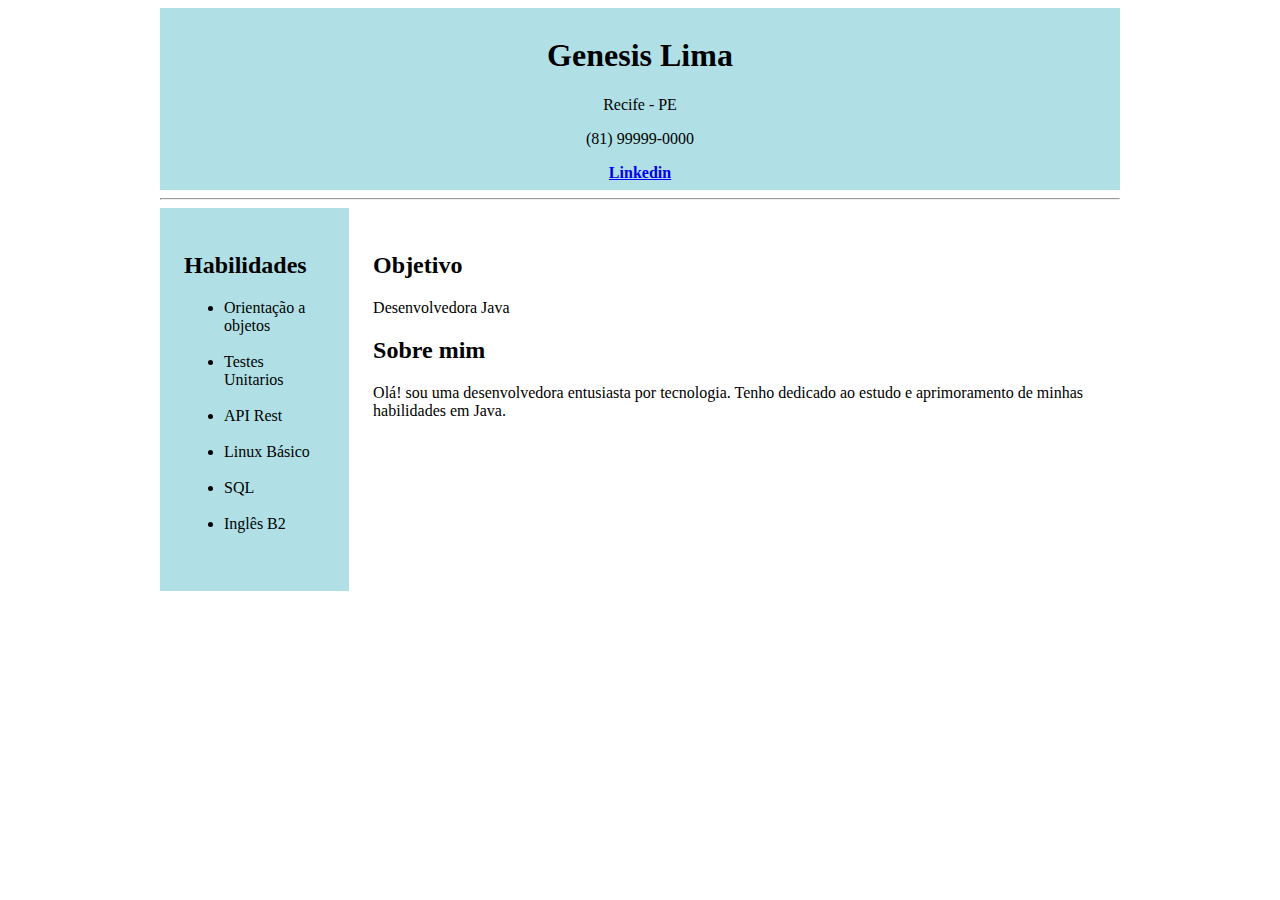
==== curriculo/index.html @ 5cdacdda "primeiro commit curriculo" ====
<!DOCTYPE html>
<html lang="pt-br">
<head>
    <meta charset="UTF-8">
    <meta name="viewport" content="width=device-width, initial-scale=1.0">
    <meta name="author" content="Genesis Lima">
    <meta name="description" content="curriculo">
    <title>Genesis Lima - Curriculo</title>
</head>
<body>
    <div style="width: 960px; margin: 0 auto;">
    <header>
        <div  style="background-color:#b0e0e6;text-align: center;padding: 8px;">
            <h1>Genesis Lima</h1>
            <p>Recife - PE</p>
            <p>(81) 99999-0000</p>
            <strong><a href="https://www.linkedin.com/in/genesislima101/" target="_blank" rel="noopener noreferrer">Linkedin</a></strong>
        </div>
    </header>
    <hr>
    <section>
        <div style="display: flex;">
            <aside>
                <div  style="flex: 1;background-color:#b0e0e6;padding: 24px;">
                    <h2>Habilidades</h2>
                    <ul>
                        <li>Orientação a objetos</li><br>
                        <li>Testes Unitarios</li><br>
                        <li>API Rest</li><br>
                        <li>Linux Básico</li><br>
                        <li>SQL</li><br>
                        <li>Inglês B2</li><br>
                    </ul>
                </div>
            </aside>
            
            <main >
                <div style="flex: 3;padding: 24px;">
                    <h2>Objetivo</h2>
                    <p>Desenvolvedora Java</p>
                    <h2>Sobre mim</h2>
                    <p>Olá! sou uma desenvolvedora entusiasta por tecnologia. Tenho dedicado ao estudo e aprimoramento de minhas habilidades em Java.</p> 
                </div>
            </main>
        </div>
    </section>
    </div>
</body>
</html>
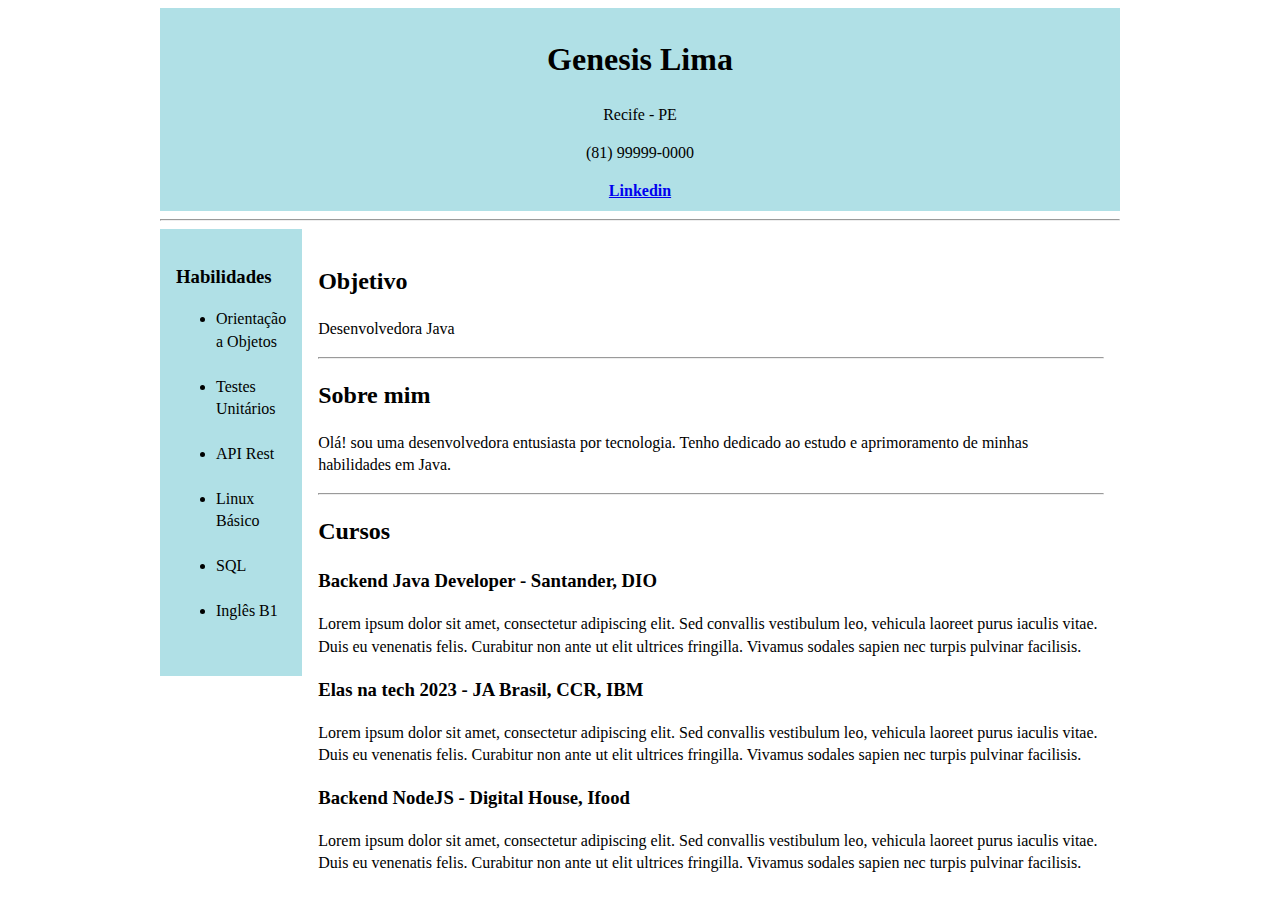
==== commit 33557e19: "criando seção cursos" ====
--- a/curriculo/index.html
+++ b/curriculo/index.html
@@ -8,7 +8,7 @@
     <title>Genesis Lima - Curriculo</title>
 </head>
 <body>
-    <div style="width: 960px; margin: 0 auto;">
+    <div style="width: 960px; margin: 0 auto;font-size: 16px;line-height: 1.4;">
     <header>
         <div  style="background-color:#b0e0e6;text-align: center;padding: 8px;">
             <h1>Genesis Lima</h1>
@@ -21,25 +21,41 @@
     <section>
         <div style="display: flex;">
             <aside>
-                <div  style="flex: 1;background-color:#b0e0e6;padding: 24px;">
-                    <h2>Habilidades</h2>
-                    <ul>
-                        <li>Orientação a objetos</li><br>
-                        <li>Testes Unitarios</li><br>
+                <div  style="flex: 1;background-color:#b0e0e6;padding: 16px;">
+                    <h3>Habilidades</h3>
+                    <ul >
+                        <li>Orientação a Objetos</li ><br>
+                        <li>Testes Unitários</li><br>
                         <li>API Rest</li><br>
                         <li>Linux Básico</li><br>
                         <li>SQL</li><br>
-                        <li>Inglês B2</li><br>
+                        <li>Inglês B1</li><br>
                     </ul>
                 </div>
             </aside>
             
             <main >
-                <div style="flex: 3;padding: 24px;">
+                <div style="flex: 3;padding: 16px;">
                     <h2>Objetivo</h2>
                     <p>Desenvolvedora Java</p>
+                    <hr>
                     <h2>Sobre mim</h2>
-                    <p>Olá! sou uma desenvolvedora entusiasta por tecnologia. Tenho dedicado ao estudo e aprimoramento de minhas habilidades em Java.</p> 
+                    <p>Olá! sou uma desenvolvedora entusiasta por tecnologia. 
+                        Tenho dedicado ao estudo e aprimoramento de minhas habilidades em Java.</p> 
+                    <hr>
+                    <h2>Cursos</h2>
+                    <h3>Backend Java Developer - Santander, DIO</h3>     
+                    <p>Lorem ipsum dolor sit amet, consectetur adipiscing elit. Sed convallis vestibulum leo, 
+                        vehicula laoreet purus iaculis vitae. Duis eu venenatis felis. 
+                        Curabitur non ante ut elit ultrices fringilla. Vivamus sodales sapien nec turpis pulvinar facilisis.</p> 
+                    <h3>Elas na tech 2023 - JA Brasil, CCR, IBM</h3>     
+                    <p>Lorem ipsum dolor sit amet, consectetur adipiscing elit. Sed convallis vestibulum leo, 
+                        vehicula laoreet purus iaculis vitae. Duis eu venenatis felis. 
+                        Curabitur non ante ut elit ultrices fringilla. Vivamus sodales sapien nec turpis pulvinar facilisis.</p> 
+                    <h3>Backend NodeJS - Digital House, Ifood</h3>     
+                    <p>Lorem ipsum dolor sit amet, consectetur adipiscing elit. Sed convallis vestibulum leo, 
+                        vehicula laoreet purus iaculis vitae. Duis eu venenatis felis. 
+                        Curabitur non ante ut elit ultrices fringilla. Vivamus sodales sapien nec turpis pulvinar facilisis.</p>     
                 </div>
             </main>
         </div>
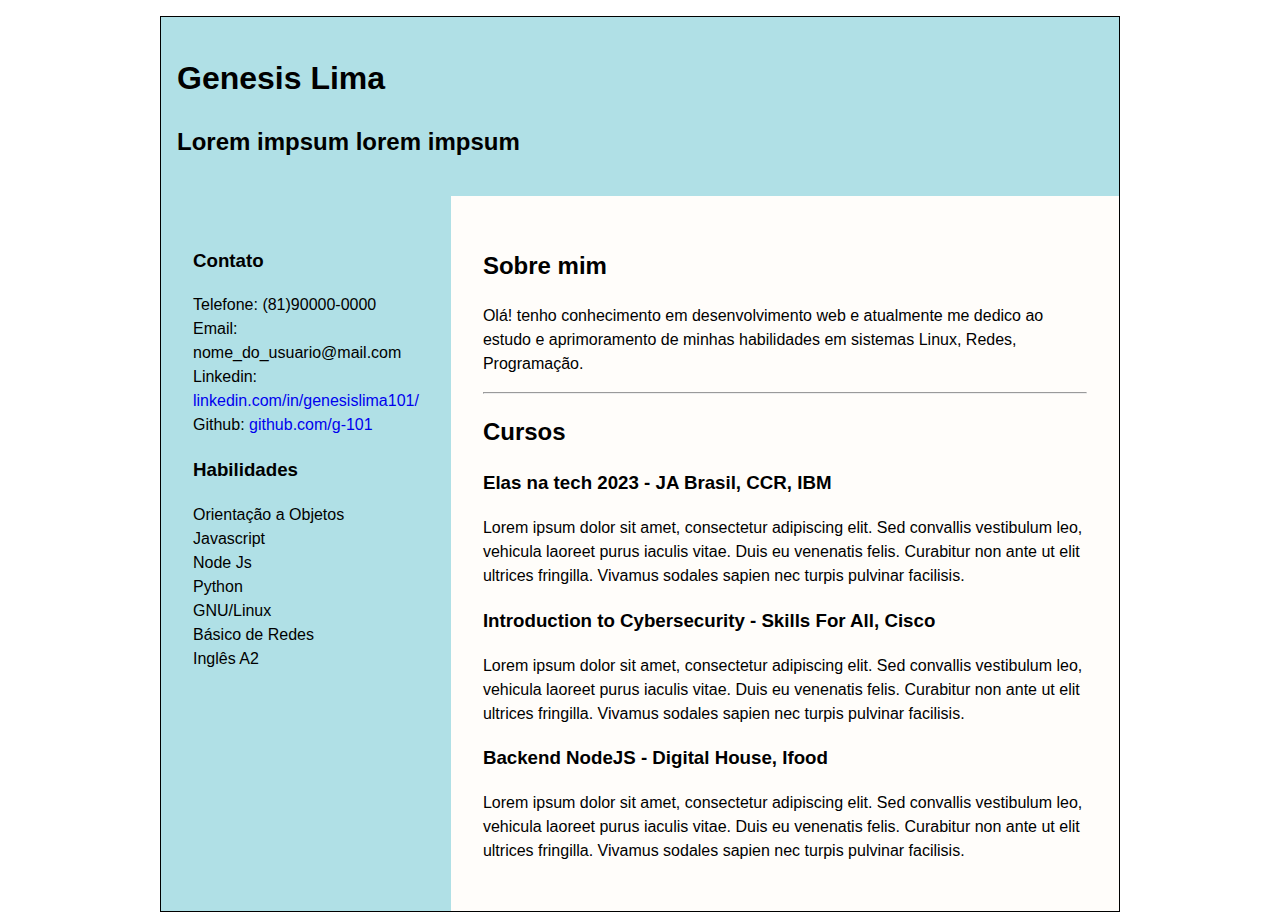
==== commit edff14e2: "curriculo: refatorando o projeto" ====
--- a/curriculo/index.html
+++ b/curriculo/index.html
@@ -1,65 +1,92 @@
 <!DOCTYPE html>
 <html lang="pt-br">
-<head>
-    <meta charset="UTF-8">
-    <meta name="viewport" content="width=device-width, initial-scale=1.0">
-    <meta name="author" content="Genesis Lima">
-    <meta name="description" content="curriculo">
-    <title>Genesis Lima - Curriculo</title>
-</head>
-<body>
-    <div style="width: 960px; margin: 0 auto;font-size: 16px;line-height: 1.4;">
-    <header>
-        <div  style="background-color:#b0e0e6;text-align: center;padding: 8px;">
-            <h1>Genesis Lima</h1>
-            <p>Recife - PE</p>
-            <p>(81) 99999-0000</p>
-            <strong><a href="https://www.linkedin.com/in/genesislima101/" target="_blank" rel="noopener noreferrer">Linkedin</a></strong>
-        </div>
-    </header>
-    <hr>
-    <section>
-        <div style="display: flex;">
-            <aside>
-                <div  style="flex: 1;background-color:#b0e0e6;padding: 16px;">
-                    <h3>Habilidades</h3>
-                    <ul >
-                        <li>Orientação a Objetos</li ><br>
-                        <li>Testes Unitários</li><br>
-                        <li>API Rest</li><br>
-                        <li>Linux Básico</li><br>
-                        <li>SQL</li><br>
-                        <li>Inglês B1</li><br>
-                    </ul>
-                </div>
-            </aside>
-            
-            <main >
-                <div style="flex: 3;padding: 16px;">
-                    <h2>Objetivo</h2>
-                    <p>Desenvolvedora Java</p>
-                    <hr>
-                    <h2>Sobre mim</h2>
-                    <p>Olá! sou uma desenvolvedora entusiasta por tecnologia. 
-                        Tenho dedicado ao estudo e aprimoramento de minhas habilidades em Java.</p> 
-                    <hr>
-                    <h2>Cursos</h2>
-                    <h3>Backend Java Developer - Santander, DIO</h3>     
-                    <p>Lorem ipsum dolor sit amet, consectetur adipiscing elit. Sed convallis vestibulum leo, 
-                        vehicula laoreet purus iaculis vitae. Duis eu venenatis felis. 
-                        Curabitur non ante ut elit ultrices fringilla. Vivamus sodales sapien nec turpis pulvinar facilisis.</p> 
-                    <h3>Elas na tech 2023 - JA Brasil, CCR, IBM</h3>     
-                    <p>Lorem ipsum dolor sit amet, consectetur adipiscing elit. Sed convallis vestibulum leo, 
-                        vehicula laoreet purus iaculis vitae. Duis eu venenatis felis. 
-                        Curabitur non ante ut elit ultrices fringilla. Vivamus sodales sapien nec turpis pulvinar facilisis.</p> 
-                    <h3>Backend NodeJS - Digital House, Ifood</h3>     
-                    <p>Lorem ipsum dolor sit amet, consectetur adipiscing elit. Sed convallis vestibulum leo, 
-                        vehicula laoreet purus iaculis vitae. Duis eu venenatis felis. 
-                        Curabitur non ante ut elit ultrices fringilla. Vivamus sodales sapien nec turpis pulvinar facilisis.</p>     
+    <head>
+        <meta charset="UTF-8" />
+        <meta name="viewport" content="width=device-width, initial-scale=1.0" />
+        <meta name="author" content="Genesis Lima" />
+        <meta name="description" content="curriculo" />
+        <link rel="stylesheet" href="style.css" />
+        <link rel="stylesheet" href="reset.css" />
+        <title>Genesis Lima - Curriculo</title>
+    </head>
+    <body>
+        <div class="main-container">
+            <main>
+                <header>
+                    <div class="title">
+                        <h1>Genesis Lima</h1>
+                        <h2>Lorem impsum lorem impsum</h2>
+                    </div>
+                </header>
+                <div class="main">
+                    <div class="left-info">
+                        <h3>Contato</h3>
+                        <ul>
+                            <li>Telefone: (81)90000-0000</li>
+
+                            <li>Email: nome_do_usuario@mail.com</li>
+
+                            <li>
+                                Linkedin:
+                                <a
+                                    href="https://www.linkedin.com/in/genesislima101/"
+                                    target="_blank"
+                                    >linkedin.com/in/genesislima101/</a
+                                >
+                            </li>
+                            <li>
+                                Github:
+                                <a href="https://github.com/g-101" target="_blank"
+                                    >github.com/g-101</a
+                                >
+                            </li>
+                        </ul>
+                        <h3>Habilidades</h3>
+                        <ul>
+                            <li>Orientação a Objetos</li>
+                            <li>Javascript</li>
+                            <li>Node Js</li>
+                            <li>Python</li>
+                            <li>GNU/Linux</li>
+                            <li>Básico de Redes</li>
+                            <li>Inglês A2</li>
+                        </ul>
+                    </div>
+
+                    <div class="right-info">
+                        <h2>Sobre mim</h2>
+                        <p>
+                            Olá! tenho conhecimento em desenvolvimento web e atualmente me dedico ao
+                            estudo e aprimoramento de minhas habilidades em sistemas Linux, Redes,
+                            Programação.
+                        </p>
+                        <hr />
+                        <h2>Cursos</h2>
+                        <h3>Elas na tech 2023 - JA Brasil, CCR, IBM</h3>
+                        <p>
+                            Lorem ipsum dolor sit amet, consectetur adipiscing elit. Sed convallis
+                            vestibulum leo, vehicula laoreet purus iaculis vitae. Duis eu venenatis
+                            felis. Curabitur non ante ut elit ultrices fringilla. Vivamus sodales
+                            sapien nec turpis pulvinar facilisis.
+                        </p>
+                        <h3>Introduction to Cybersecurity - Skills For All, Cisco</h3>
+                        <p>
+                            Lorem ipsum dolor sit amet, consectetur adipiscing elit. Sed convallis
+                            vestibulum leo, vehicula laoreet purus iaculis vitae. Duis eu venenatis
+                            felis. Curabitur non ante ut elit ultrices fringilla. Vivamus sodales
+                            sapien nec turpis pulvinar facilisis.
+                        </p>
+
+                        <h3>Backend NodeJS - Digital House, Ifood</h3>
+                        <p>
+                            Lorem ipsum dolor sit amet, consectetur adipiscing elit. Sed convallis
+                            vestibulum leo, vehicula laoreet purus iaculis vitae. Duis eu venenatis
+                            felis. Curabitur non ante ut elit ultrices fringilla. Vivamus sodales
+                            sapien nec turpis pulvinar facilisis.
+                        </p>
+                    </div>
                 </div>
             </main>
         </div>
-    </section>
-    </div>
-</body>
-</html>+    </body>
+</html>
--- a/curriculo/style.css
+++ b/curriculo/style.css
@@ -0,0 +1,24 @@
+.main-container {
+    width: 100%;
+    max-width: 960px;
+    margin: 1rem auto;
+    border: 1px #000 solid;
+    background-color: #fffdfa;
+}
+.main {
+    display: flex;
+}
+.left-info {
+    flex: 1;
+    background-color: #b0e0e6;
+    padding: 2rem;
+}
+
+.right-info {
+    padding: 2rem;
+}
+
+.title {
+    padding: 1rem;
+    background-color: #b0e0e6;
+}
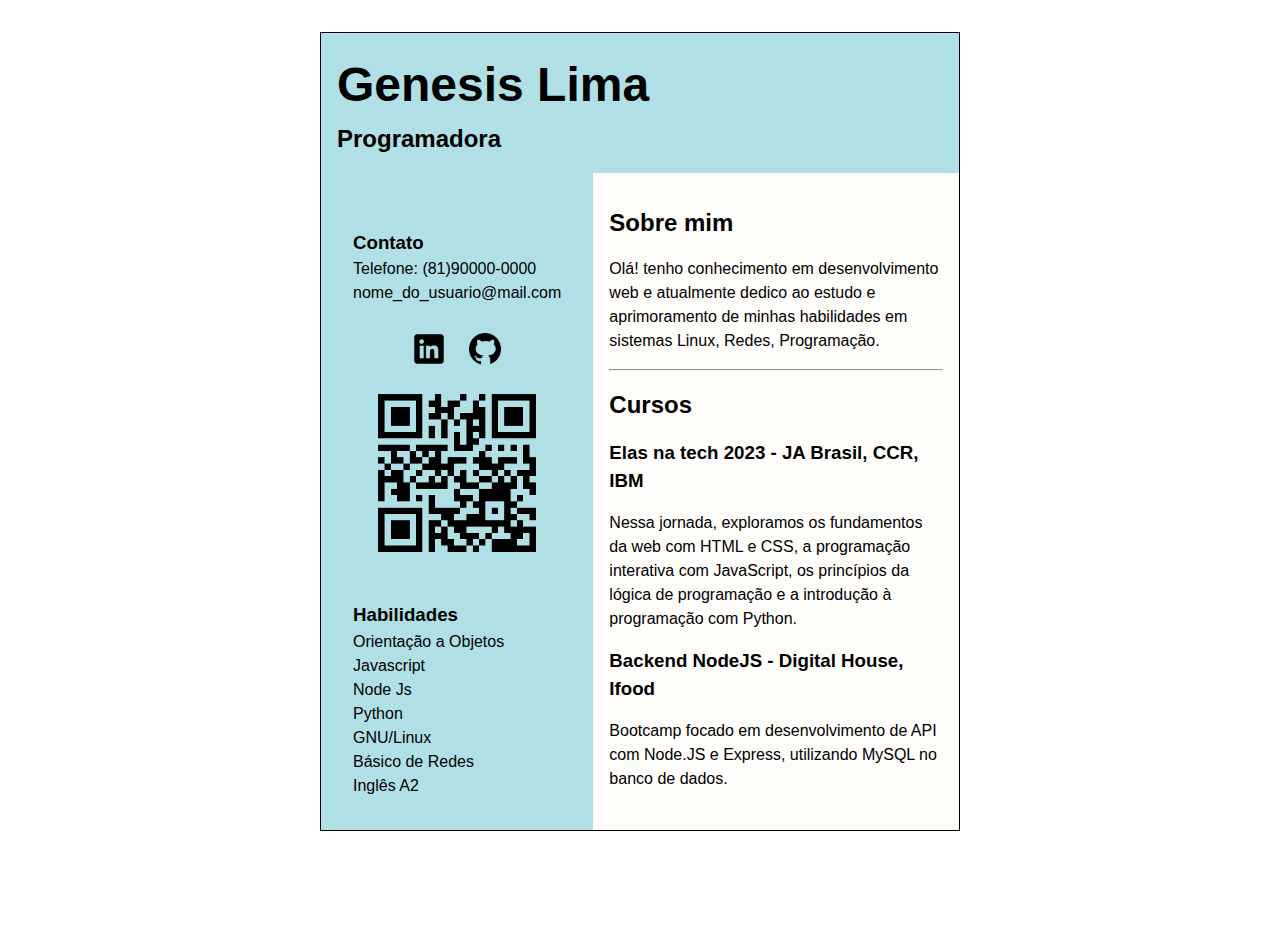
==== commit 2781076b: "adicionando os icones, qrcode e criando o modo responsivo e mobile" ====
--- a/curriculo/index.html
+++ b/curriculo/index.html
@@ -11,36 +11,39 @@
     </head>
     <body>
         <div class="main-container">
-            <main>
-                <header>
-                    <div class="title">
-                        <h1>Genesis Lima</h1>
-                        <h2>Lorem impsum lorem impsum</h2>
-                    </div>
-                </header>
-                <div class="main">
-                    <div class="left-info">
+            <header>
+                <div class="title">
+                    <h1>Genesis Lima</h1>
+                    <h2>Programadora</h2>
+                </div>
+            </header>
+            <div class="main">
+                <div class="left-info">
+                    <div class="left-info__contact">
                         <h3>Contato</h3>
                         <ul>
                             <li>Telefone: (81)90000-0000</li>
 
-                            <li>Email: nome_do_usuario@mail.com</li>
-
-                            <li>
-                                Linkedin:
-                                <a
-                                    href="https://www.linkedin.com/in/genesislima101/"
-                                    target="_blank"
-                                    >linkedin.com/in/genesislima101/</a
-                                >
-                            </li>
-                            <li>
-                                Github:
-                                <a href="https://github.com/g-101" target="_blank"
-                                    >github.com/g-101</a
-                                >
-                            </li>
+                            <li>nome_do_usuario@mail.com</li>
+                            <div class="contact__icons">
+                                <li>
+                                    <a
+                                        href="https://www.linkedin.com/in/genesislima101/"
+                                        target="_blank"
+                                    >
+                                        <img src="icons8-linkedin-60.png" alt="linkedin" />
+                                    </a>
+                                </li>
+                                <li>
+                                    <a href="https://github.com/g-101" target="_blank"
+                                        ><img src="icons8-github-60.png" alt="github"
+                                    /></a>
+                                </li>
+                            </div>
+                            <li><img src="portfolio.png" alt="qrcode"</li>
                         </ul>
+                    </div>
+                    <div class="left-info__skills">
                         <h3>Habilidades</h3>
                         <ul>
                             <li>Orientação a Objetos</li>
@@ -52,41 +55,35 @@
                             <li>Inglês A2</li>
                         </ul>
                     </div>
+                </div>
 
-                    <div class="right-info">
+                <div class="right-info">
+                    <div class="right-info__about">
                         <h2>Sobre mim</h2>
                         <p>
-                            Olá! tenho conhecimento em desenvolvimento web e atualmente me dedico ao
+                            Olá! tenho conhecimento em desenvolvimento web e atualmente dedico ao
                             estudo e aprimoramento de minhas habilidades em sistemas Linux, Redes,
                             Programação.
                         </p>
-                        <hr />
+                    </div>
+                    <hr />
+                    <div class="right-info__courses">
                         <h2>Cursos</h2>
                         <h3>Elas na tech 2023 - JA Brasil, CCR, IBM</h3>
                         <p>
-                            Lorem ipsum dolor sit amet, consectetur adipiscing elit. Sed convallis
-                            vestibulum leo, vehicula laoreet purus iaculis vitae. Duis eu venenatis
-                            felis. Curabitur non ante ut elit ultrices fringilla. Vivamus sodales
-                            sapien nec turpis pulvinar facilisis.
-                        </p>
-                        <h3>Introduction to Cybersecurity - Skills For All, Cisco</h3>
-                        <p>
-                            Lorem ipsum dolor sit amet, consectetur adipiscing elit. Sed convallis
-                            vestibulum leo, vehicula laoreet purus iaculis vitae. Duis eu venenatis
-                            felis. Curabitur non ante ut elit ultrices fringilla. Vivamus sodales
-                            sapien nec turpis pulvinar facilisis.
+                            Nessa jornada, exploramos os fundamentos da web com HTML e CSS, a
+                            programação interativa com JavaScript, os princípios da lógica de
+                            programação e a introdução à programação com Python.
                         </p>
 
                         <h3>Backend NodeJS - Digital House, Ifood</h3>
                         <p>
-                            Lorem ipsum dolor sit amet, consectetur adipiscing elit. Sed convallis
-                            vestibulum leo, vehicula laoreet purus iaculis vitae. Duis eu venenatis
-                            felis. Curabitur non ante ut elit ultrices fringilla. Vivamus sodales
-                            sapien nec turpis pulvinar facilisis.
+                            Bootcamp focado em desenvolvimento de API com Node.JS e Express,
+                            utilizando MySQL no banco de dados.
                         </p>
                     </div>
                 </div>
-            </main>
+            </div>
         </div>
     </body>
 </html>
--- a/curriculo/style.css
+++ b/curriculo/style.css
@@ -1,24 +1,82 @@
 .main-container {
-    width: 100%;
-    max-width: 960px;
-    margin: 1rem auto;
+    width: 50vw;
+
+    margin: 2rem auto 0 auto;
     border: 1px #000 solid;
     background-color: #fffdfa;
+}
+header {
+    border: none;
+}
+
+.title {
+    padding: 1rem;
+    border: none;
+}
+
+.title h1 {
+    font-size: 3rem;
 }
 .main {
     display: flex;
 }
 .left-info {
-    flex: 1;
     background-color: #b0e0e6;
     padding: 2rem;
 }
 
+.left-info__contact,
+.left-info__skills,
+.contact__icons {
+    margin-top: 1.5rem;
+}
+.contact__icons {
+    display: flex;
+    justify-content: center;
+    align-items: center;
+    gap: 1rem;
+}
+
+.contact__icons img {
+    width: 40px;
+}
+
 .right-info {
-    padding: 2rem;
+    padding: 1rem;
+}
+.right-info p,
+hr {
+    margin-top: 1rem;
+}
+.right-info__about,
+.right-info__courses,
+.right-info__courses h3 {
+    margin-top: 1rem;
 }
 
 .title {
     padding: 1rem;
     background-color: #b0e0e6;
 }
+
+@media only screen and (max-width: 865px) {
+    .main-container {
+        width: 80vw;
+    }
+
+    .title,
+    .left-info {
+        text-align: center;
+    }
+    .title h1 {
+        line-height: 1;
+    }
+    .main {
+        display: flex;
+        flex-direction: column;
+    }
+    .left-info,
+    .right-info {
+        padding: 1rem;
+    }
+}
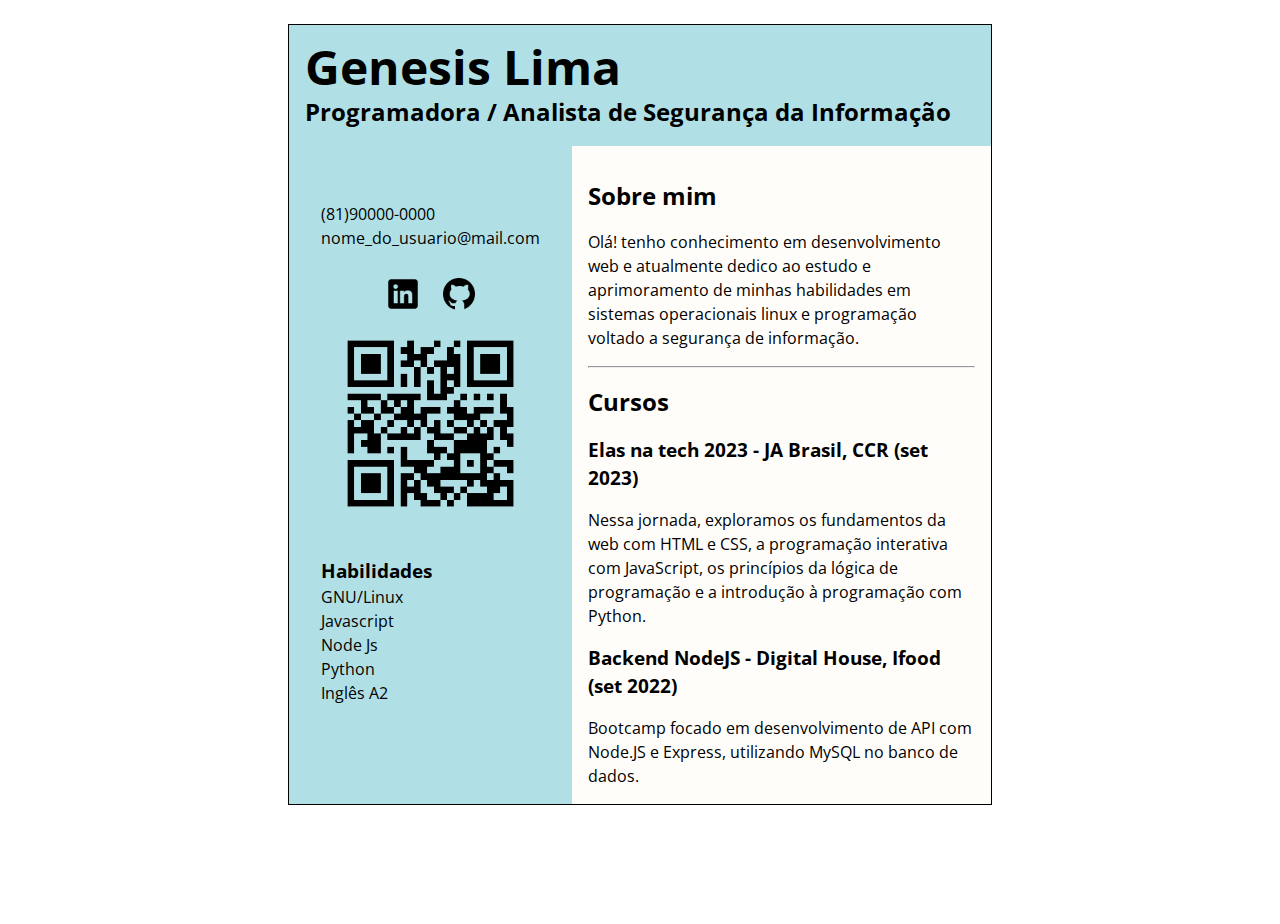
==== commit 7086ee39: "inserindo a fonte opensans e ajustando o css" ====
--- a/curriculo/index.html
+++ b/curriculo/index.html
@@ -5,6 +5,12 @@
         <meta name="viewport" content="width=device-width, initial-scale=1.0" />
         <meta name="author" content="Genesis Lima" />
         <meta name="description" content="curriculo" />
+        <link rel="preconnect" href="https://fonts.googleapis.com" />
+        <link rel="preconnect" href="https://fonts.gstatic.com" crossorigin />
+        <link
+            href="https://fonts.googleapis.com/css2?family=Open+Sans:wght@400;600&display=swap"
+            rel="stylesheet"
+        />
         <link rel="stylesheet" href="style.css" />
         <link rel="stylesheet" href="reset.css" />
         <title>Genesis Lima - Curriculo</title>
@@ -14,16 +20,14 @@
             <header>
                 <div class="title">
                     <h1>Genesis Lima</h1>
-                    <h2>Programadora</h2>
+                    <h2>Programadora / Analista de Segurança da Informação</h2>
                 </div>
             </header>
             <div class="main">
                 <div class="left-info">
                     <div class="left-info__contact">
-                        <h3>Contato</h3>
                         <ul>
-                            <li>Telefone: (81)90000-0000</li>
-
+                            <li>(81)90000-0000</li>
                             <li>nome_do_usuario@mail.com</li>
                             <div class="contact__icons">
                                 <li>
@@ -40,18 +44,16 @@
                                     /></a>
                                 </li>
                             </div>
-                            <li><img src="portfolio.png" alt="qrcode"</li>
+                            <li><img class="qrcode" src="portfolio.png" alt="qrcode" /></li>
                         </ul>
                     </div>
                     <div class="left-info__skills">
                         <h3>Habilidades</h3>
                         <ul>
-                            <li>Orientação a Objetos</li>
+                            <li>GNU/Linux</li>
                             <li>Javascript</li>
                             <li>Node Js</li>
                             <li>Python</li>
-                            <li>GNU/Linux</li>
-                            <li>Básico de Redes</li>
                             <li>Inglês A2</li>
                         </ul>
                     </div>
@@ -62,21 +64,21 @@
                         <h2>Sobre mim</h2>
                         <p>
                             Olá! tenho conhecimento em desenvolvimento web e atualmente dedico ao
-                            estudo e aprimoramento de minhas habilidades em sistemas Linux, Redes,
-                            Programação.
+                            estudo e aprimoramento de minhas habilidades em sistemas operacionais
+                            linux e programação voltado a segurança de informação.
                         </p>
                     </div>
                     <hr />
                     <div class="right-info__courses">
                         <h2>Cursos</h2>
-                        <h3>Elas na tech 2023 - JA Brasil, CCR, IBM</h3>
+                        <h3>Elas na tech 2023 - JA Brasil, CCR (set 2023)</h3>
                         <p>
                             Nessa jornada, exploramos os fundamentos da web com HTML e CSS, a
                             programação interativa com JavaScript, os princípios da lógica de
                             programação e a introdução à programação com Python.
                         </p>
 
-                        <h3>Backend NodeJS - Digital House, Ifood</h3>
+                        <h3>Backend NodeJS - Digital House, Ifood (set 2022)</h3>
                         <p>
                             Bootcamp focado em desenvolvimento de API com Node.JS e Express,
                             utilizando MySQL no banco de dados.
--- a/curriculo/style.css
+++ b/curriculo/style.css
@@ -1,21 +1,17 @@
 .main-container {
-    width: 50vw;
-
-    margin: 2rem auto 0 auto;
+    width: 55vw;
+    margin: 1.5rem auto;
     border: 1px #000 solid;
     background-color: #fffdfa;
-}
-header {
-    border: none;
 }
 
 .title {
     padding: 1rem;
-    border: none;
 }
 
 .title h1 {
     font-size: 3rem;
+    line-height: 1.1;
 }
 .main {
     display: flex;
@@ -61,15 +57,25 @@
 
 @media only screen and (max-width: 865px) {
     .main-container {
-        width: 80vw;
+        width: 90vw;
     }
 
     .title,
     .left-info {
         text-align: center;
     }
-    .title h1 {
-        line-height: 1;
+    .left-info__contact {
+        display: flex;
+        flex-direction: column;
+        align-items: center;
+        justify-content: center;
+    }
+
+    .title h2 {
+        font-size: 1.5rem;
+    }
+    .qrcode {
+        width: 280px;
     }
     .main {
         display: flex;
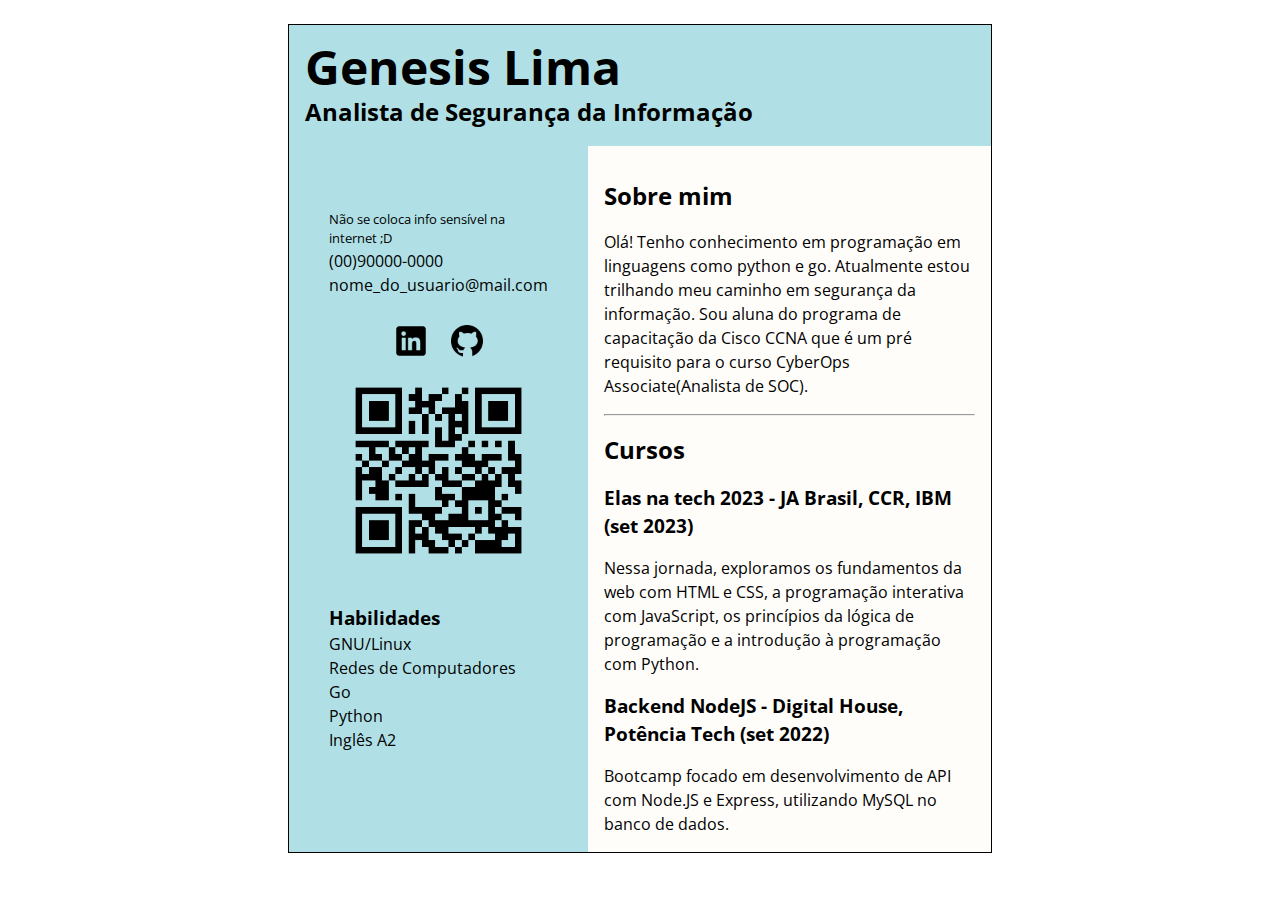
==== commit cad62ea0: "atualizando curriculo" ====
--- a/curriculo/index.html
+++ b/curriculo/index.html
@@ -20,14 +20,15 @@
             <header>
                 <div class="title">
                     <h1>Genesis Lima</h1>
-                    <h2>Programadora / Analista de Segurança da Informação</h2>
+                    <h2>Analista de Segurança da Informação</h2>
                 </div>
             </header>
             <div class="main">
                 <div class="left-info">
                     <div class="left-info__contact">
                         <ul>
-                            <li>(81)90000-0000</li>
+                            <li>Não se coloca info sensível na internet ;D</li>
+                            <li>(00)90000-0000</li>
                             <li>nome_do_usuario@mail.com</li>
                             <div class="contact__icons">
                                 <li>
@@ -51,8 +52,8 @@
                         <h3>Habilidades</h3>
                         <ul>
                             <li>GNU/Linux</li>
-                            <li>Javascript</li>
-                            <li>Node Js</li>
+                            <li>Redes de Computadores</li>
+                            <li>Go</li>
                             <li>Python</li>
                             <li>Inglês A2</li>
                         </ul>
@@ -63,22 +64,23 @@
                     <div class="right-info__about">
                         <h2>Sobre mim</h2>
                         <p>
-                            Olá! tenho conhecimento em desenvolvimento web e atualmente dedico ao
-                            estudo e aprimoramento de minhas habilidades em sistemas operacionais
-                            linux e programação voltado a segurança de informação.
+                            Olá! Tenho conhecimento em programação em linguagens como python e go.
+                            Atualmente estou trilhando meu caminho em segurança da informação. Sou
+                            aluna do programa de capacitação da Cisco CCNA que é um pré requisito
+                            para o curso CyberOps Associate(Analista de SOC).
                         </p>
                     </div>
                     <hr />
                     <div class="right-info__courses">
                         <h2>Cursos</h2>
-                        <h3>Elas na tech 2023 - JA Brasil, CCR (set 2023)</h3>
+                        <h3>Elas na tech 2023 - JA Brasil, CCR, IBM (set 2023)</h3>
                         <p>
                             Nessa jornada, exploramos os fundamentos da web com HTML e CSS, a
                             programação interativa com JavaScript, os princípios da lógica de
                             programação e a introdução à programação com Python.
                         </p>
 
-                        <h3>Backend NodeJS - Digital House, Ifood (set 2022)</h3>
+                        <h3>Backend NodeJS - Digital House, Potência Tech (set 2022)</h3>
                         <p>
                             Bootcamp focado em desenvolvimento de API com Node.JS e Express,
                             utilizando MySQL no banco de dados.
--- a/curriculo/style.css
+++ b/curriculo/style.css
@@ -18,7 +18,10 @@
 }
 .left-info {
     background-color: #b0e0e6;
-    padding: 2rem;
+    padding: 2.5rem;
+}
+.left-info__contact ul li:first-child {
+    font-size: 0.813rem;
 }
 
 .left-info__contact,
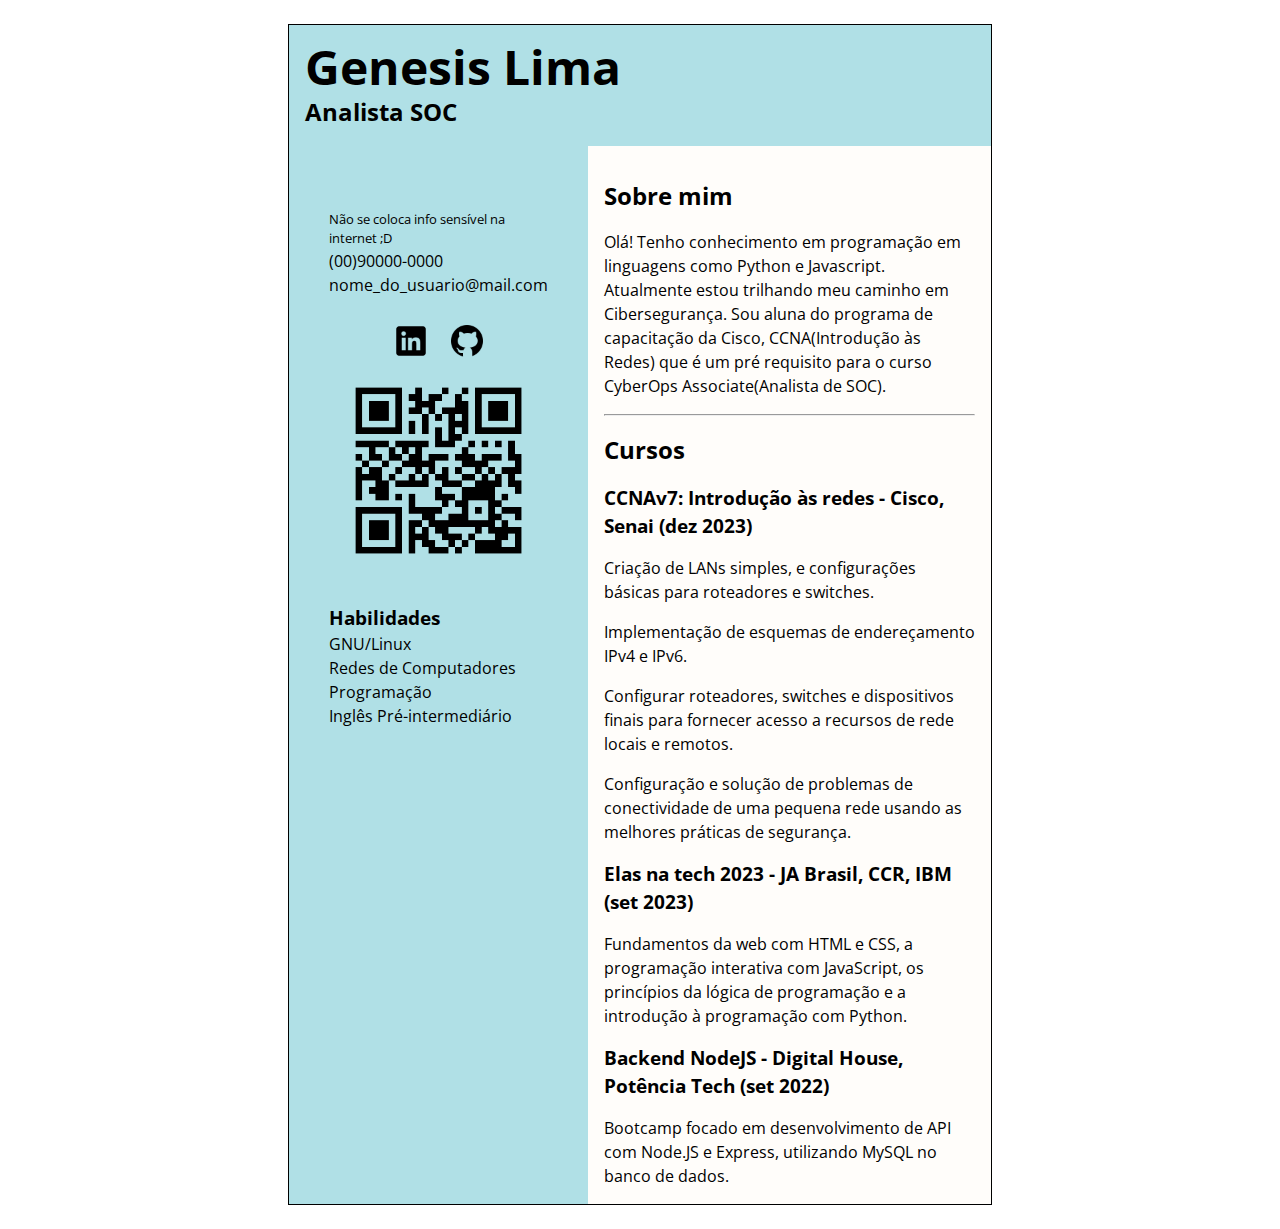
==== commit d88bad71: "add cisco" ====
--- a/curriculo/index.html
+++ b/curriculo/index.html
@@ -20,7 +20,7 @@
             <header>
                 <div class="title">
                     <h1>Genesis Lima</h1>
-                    <h2>Analista de Segurança da Informação</h2>
+                    <h2>Analista SOC</h2>
                 </div>
             </header>
             <div class="main">
@@ -53,9 +53,8 @@
                         <ul>
                             <li>GNU/Linux</li>
                             <li>Redes de Computadores</li>
-                            <li>Go</li>
-                            <li>Python</li>
-                            <li>Inglês A2</li>
+                            <li>Programação</li>
+                            <li>Inglês Pré-intermediário</li>
                         </ul>
                     </div>
                 </div>
@@ -64,20 +63,36 @@
                     <div class="right-info__about">
                         <h2>Sobre mim</h2>
                         <p>
-                            Olá! Tenho conhecimento em programação em linguagens como python e go.
-                            Atualmente estou trilhando meu caminho em segurança da informação. Sou
-                            aluna do programa de capacitação da Cisco CCNA que é um pré requisito
-                            para o curso CyberOps Associate(Analista de SOC).
+                            Olá! Tenho conhecimento em programação em linguagens como Python e
+                            Javascript. Atualmente estou trilhando meu caminho em Cibersegurança.
+                            Sou aluna do programa de capacitação da Cisco, CCNA(Introdução às Redes)
+                            que é um pré requisito para o curso CyberOps Associate(Analista de SOC).
                         </p>
                     </div>
                     <hr />
                     <div class="right-info__courses">
                         <h2>Cursos</h2>
+                        <h3>CCNAv7: Introdução às redes - Cisco, Senai (dez 2023)</h3>
+
+                        <p>
+                            Criação de LANs simples, e configurações básicas para roteadores e
+                            switches.
+                        </p>
+                        <p>Implementação de esquemas de endereçamento IPv4 e IPv6.</p>
+                        <p>
+                            Configurar roteadores, switches e dispositivos finais para fornecer
+                            acesso a recursos de rede locais e remotos.
+                        </p>
+                        <p>
+                            Configuração e solução de problemas de conectividade de uma pequena rede
+                            usando as melhores práticas de segurança.
+                        </p>
+
                         <h3>Elas na tech 2023 - JA Brasil, CCR, IBM (set 2023)</h3>
                         <p>
-                            Nessa jornada, exploramos os fundamentos da web com HTML e CSS, a
-                            programação interativa com JavaScript, os princípios da lógica de
-                            programação e a introdução à programação com Python.
+                            Fundamentos da web com HTML e CSS, a programação interativa com
+                            JavaScript, os princípios da lógica de programação e a introdução à
+                            programação com Python.
                         </p>
 
                         <h3>Backend NodeJS - Digital House, Potência Tech (set 2022)</h3>
--- a/curriculo/style.css
+++ b/curriculo/style.css
@@ -53,6 +53,10 @@
     margin-top: 1rem;
 }
 
+.right-info__courses ul {
+    list-style: square;
+}
+
 .title {
     padding: 1rem;
     background-color: #b0e0e6;
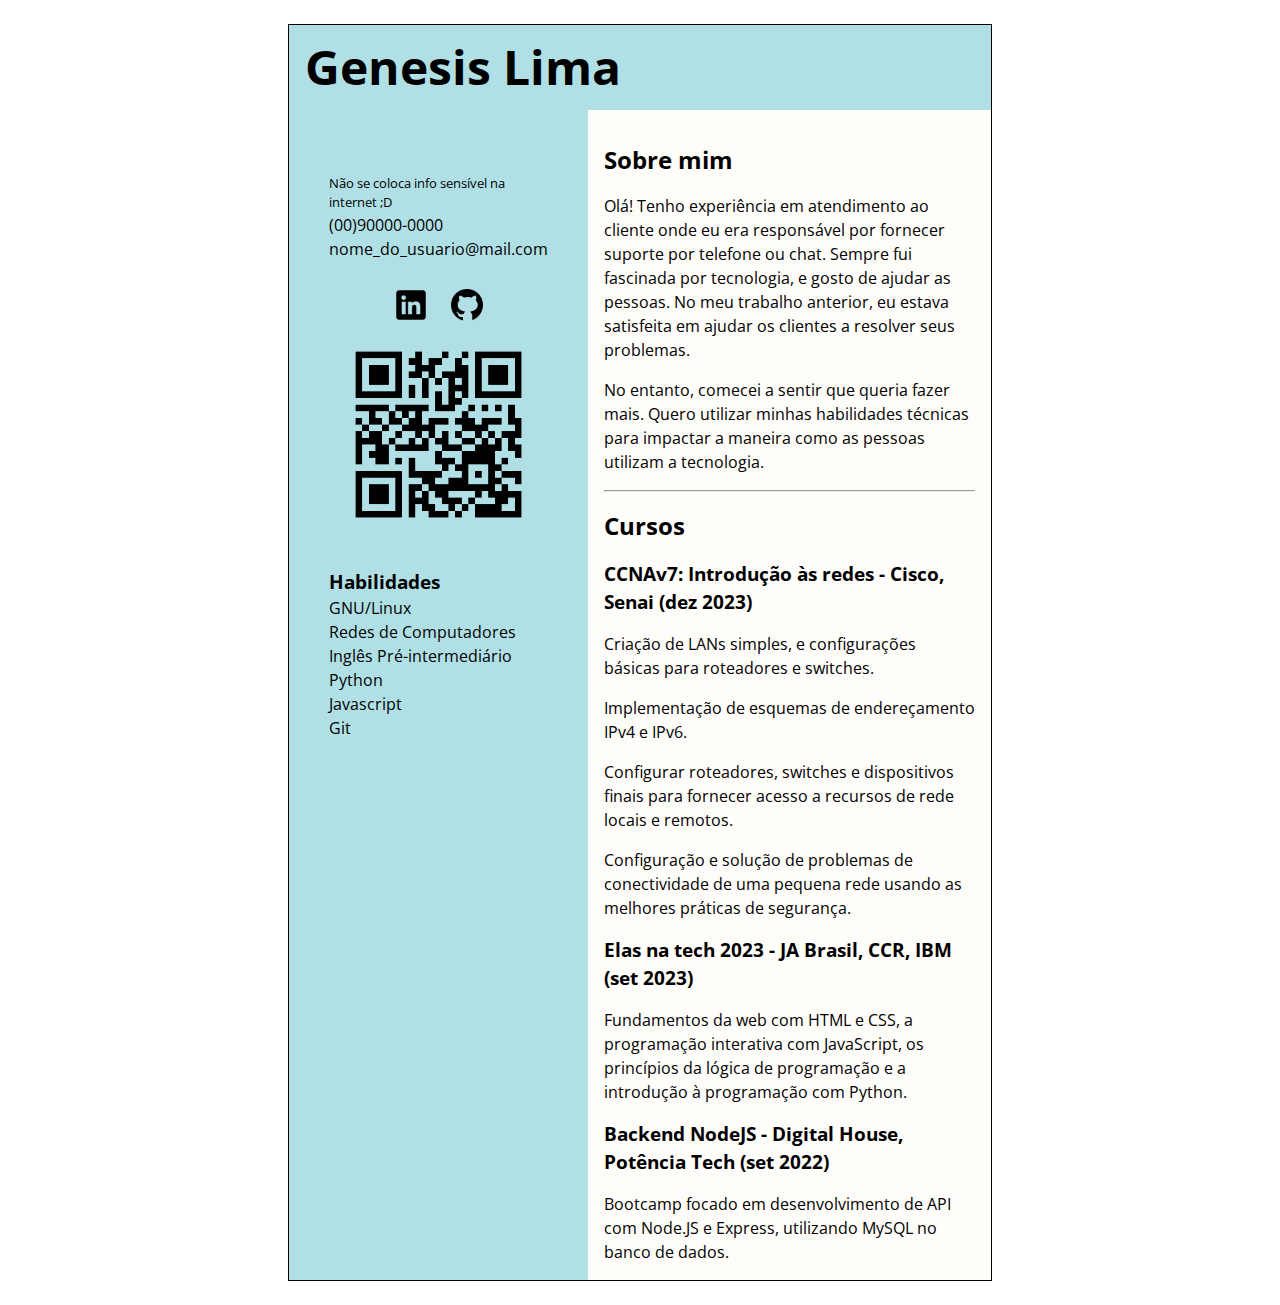
==== commit 42b9265d: "att sobre" ====
--- a/curriculo/index.html
+++ b/curriculo/index.html
@@ -20,7 +20,6 @@
             <header>
                 <div class="title">
                     <h1>Genesis Lima</h1>
-                    <h2>Analista SOC</h2>
                 </div>
             </header>
             <div class="main">
@@ -53,8 +52,10 @@
                         <ul>
                             <li>GNU/Linux</li>
                             <li>Redes de Computadores</li>
-                            <li>Programação</li>
                             <li>Inglês Pré-intermediário</li>
+                            <li>Python</li>
+                            <li>Javascript</li>
+                            <li>Git</li>
                         </ul>
                     </div>
                 </div>
@@ -63,10 +64,15 @@
                     <div class="right-info__about">
                         <h2>Sobre mim</h2>
                         <p>
-                            Olá! Tenho conhecimento em programação em linguagens como Python e
-                            Javascript. Atualmente estou trilhando meu caminho em Cibersegurança.
-                            Sou aluna do programa de capacitação da Cisco, CCNA(Introdução às Redes)
-                            que é um pré requisito para o curso CyberOps Associate(Analista de SOC).
+                            Olá! Tenho experiência em atendimento ao cliente onde eu era responsável
+                            por fornecer suporte por telefone ou chat. Sempre fui fascinada por
+                            tecnologia, e gosto de ajudar as pessoas. No meu trabalho anterior, eu
+                            estava satisfeita em ajudar os clientes a resolver seus problemas.
+                        </p>
+                        <p>
+                            No entanto, comecei a sentir que queria fazer mais. Quero utilizar
+                            minhas habilidades técnicas para impactar a maneira como as pessoas
+                            utilizam a tecnologia.
                         </p>
                     </div>
                     <hr />
